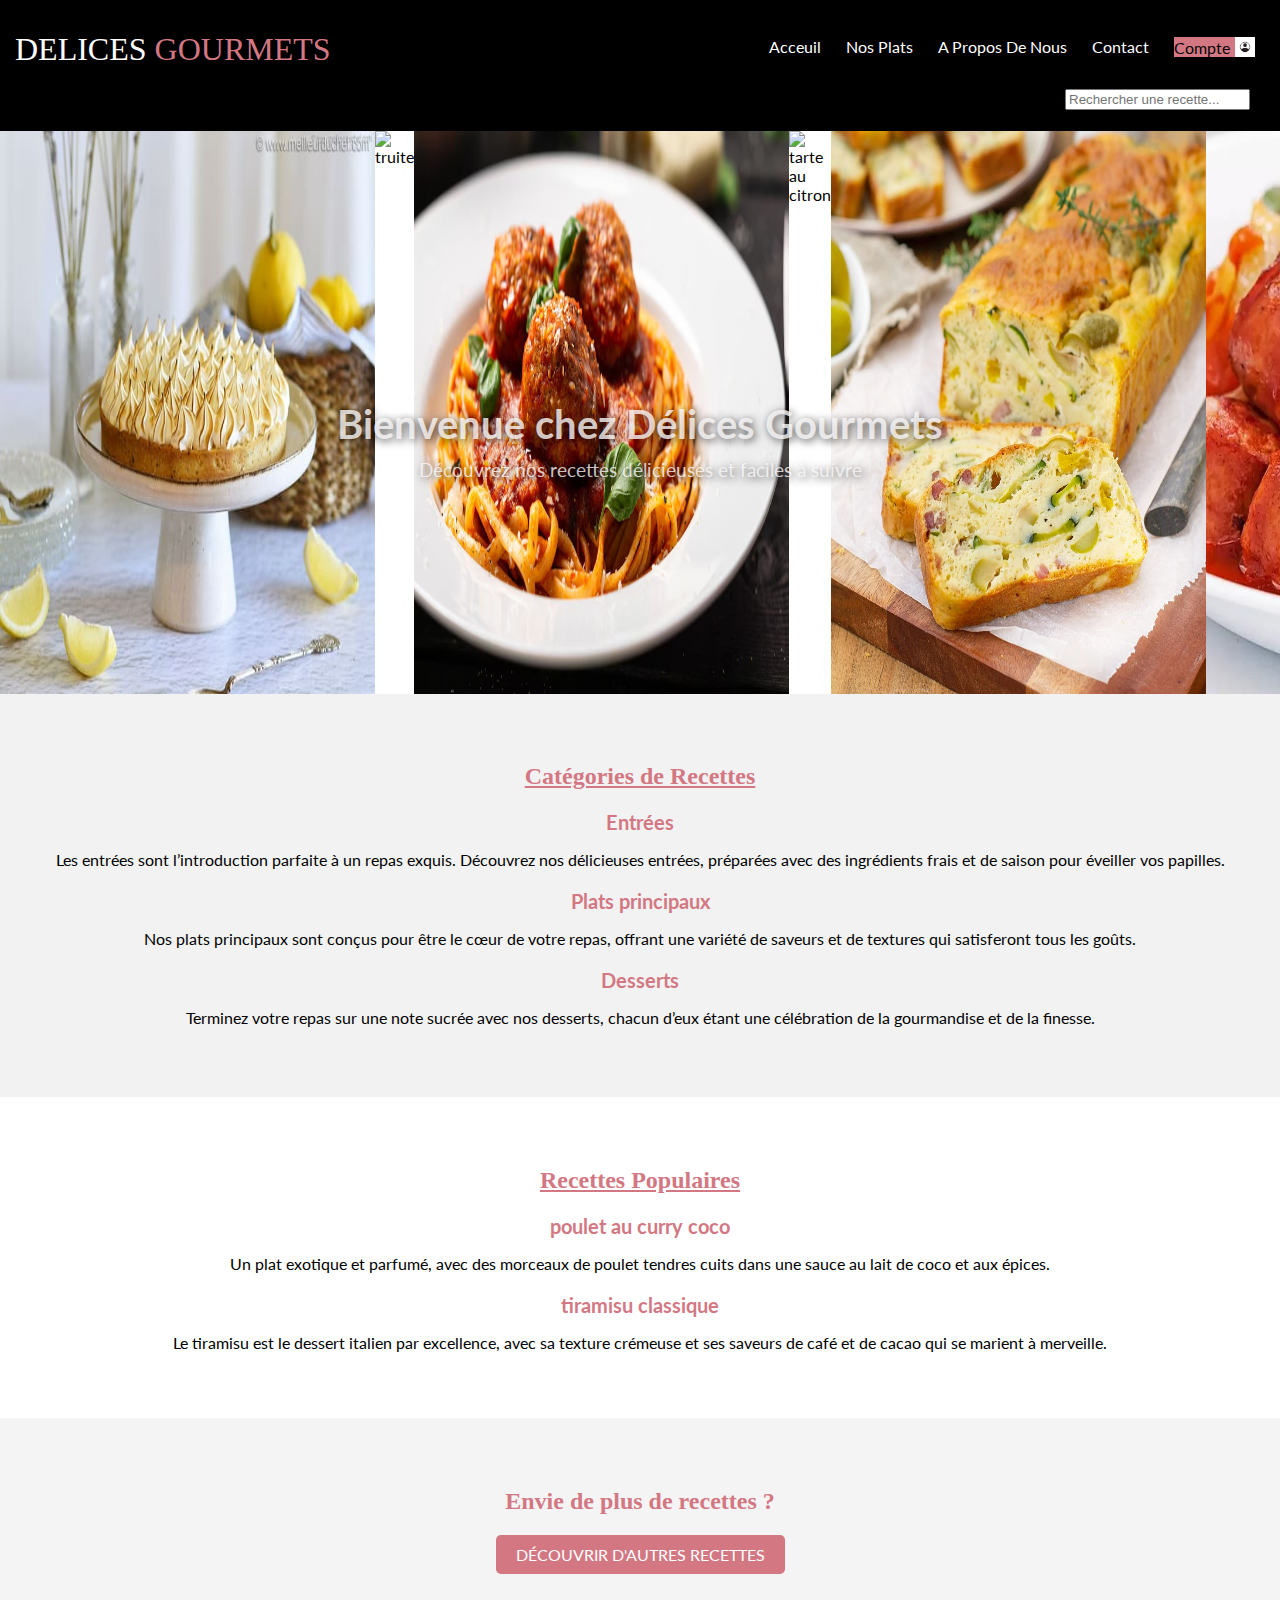
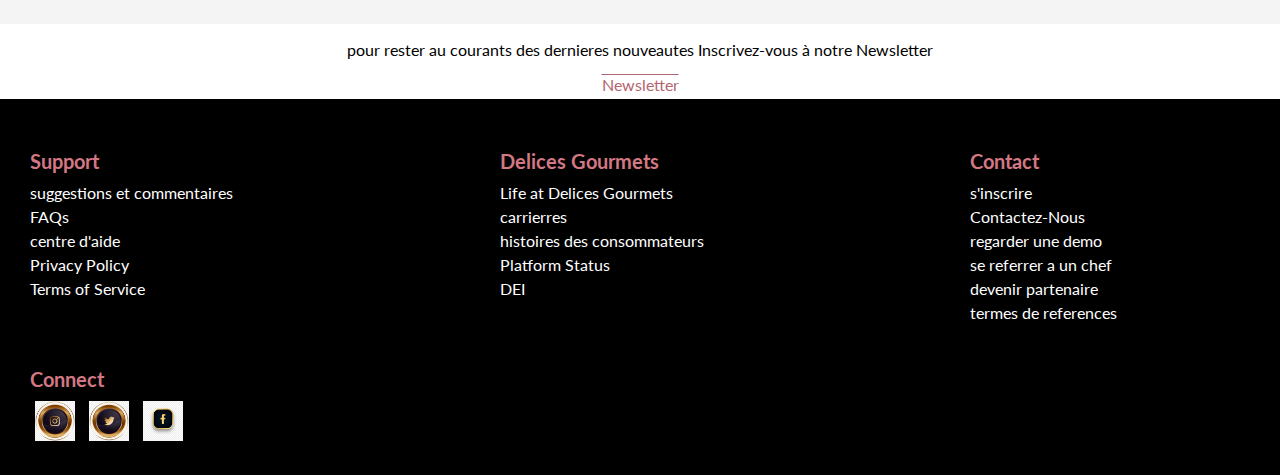
==== index.html @ 2658720e "Merge branch 'main' into bouba1" ====
<!DOCTYPE html>
<html lang="en">

<head>
    <meta charset="UTF-8">
    <meta name="viewport" content="width=device-width, initial-scale=1.0">
    <title>Recettes</title>
    <link rel="stylesheet" href="style/style.css">
</head>

<body>
    <header>
        <div class="wrapper">
            <div class="logo"><a href="#">Delices <span>Gourmets</span></a></div>
            <nav>
                <input type="checkbox" id="menu-toggle">
                <label for="menu-toggle" class="menu-icon">&#9776;</label>
                <ul class="menu"><!-- les onglets ou liens de navigation dans le header ici sont les memes que pour 
                    le fichier index pour maintenir la coherence dans le css-->
                    <li> <a href="index.html"> Acceuil</a></li>
                    <li><a href="html/plats.html">Nos plats</a></li>
                    <li> <a href="html/about.html"> A propos de nous</a></li>
                    <li><a href="html/contact.html">contact</a></li>
                    <li class="compte-button">
                        <a href="#">
                            <span>compte</span>
                            <img src="images/compte.png" alt="compte" class="icon">
                        </a>
                        <div class="dropdown-content">
                            <a href="html/connexion.html">Se connecter</a>
                            <a href="html/inscription.html">S'inscrire</a>
                        </div>
                    </li>
                </ul>
            </nav>
        </div><!-- section recherche d'une recette-->
        <section class="search-section">
            <input type="text" id="searchBar" placeholder="Rechercher une recette...">
        </section>
    </header>
    <main>
        <div>
            <!-- <section class="text">
        <p> Bienvenue chez Délices Gourmets
        Découvrez nos recettes délicieuses et faciles à suivre.</p> </section></div>-->
            <section class="carousel">
                <div class="carousel-container">
                            <img src="./images/tarte.png" alt="tarte">
                                <img src="./images/truite.png" alt="truite">
                                <img src="./images/spaghetti.png" alt="spaghetti">
                                <img src="./images/tarte au citron.png" alt="tarte au citron">
                                <img src="./images/saucisson gateau.png" alt="gateau saucisson">
                                <img src="./images/saucisse.png" alt="saucisse">
                                <img src="./images/poulet mediterane.png" alt="poulet">
                                <img src="./images/pommes espagnoles.png" alt="pommes espagnoles">
                            <img src="./images/paella.png" alt="paella">
                            <img src="./images/nouille.png" alt="nouille">
                            <img src="./images/gateau.png" alt="gateau">
                            <img src="./images/cookies.png" alt="cookies">
                            <img src="./images/coeur coulant.png" alt="coeur coulant">
                            <img src="./images/boulette pane.png" alt="boulette">
                            <img src="./images/thiep.png" alt="thiep">
                            <img src="./images/brochette.png" alt="brochette">
                            <img src="./images/gateau eclair.png" alt="gateau eclair">
                            <img src="./images/sandwich club.png" alt="sandwich club">
                            <img src="./images/steak.png" alt="steak">
                            <img src="./images/poulet roti.png" alt="poulet roti">
                            <img src="./images/pizza.png" alt="pizza">
                            <img src="./images/donuts.png" alt="donuts">
                            <img src="./images/gauffres.png" alt="gauffres">
                            <img src="./images/poisson.png" alt="poisson">
                        </div>
            </section>
            <div class="welcome-overlay">
                <h1 class="welcome-text">Bienvenue chez Délices Gourmets</h1>
                <p class="welcome-description">Découvrez nos recettes délicieuses et faciles à suivre
                </p>
            </div>
            <!-- Catégories de recettes -->
            <section class="categories">
                <h2>Catégories de Recettes</h2>
                <div class="category">
                    <h3>Entrées</h3>
                    <p>Les entrées sont l’introduction parfaite à un repas exquis.
                        Découvrez nos délicieuses entrées, préparées avec des ingrédients frais et de saison pour
                        éveiller vos papilles.</p>
                </div>
                <div class="category">
                    <h3>Plats principaux</h3>
                    <p>Nos plats principaux sont conçus pour être le cœur de votre repas,
                        offrant une variété de saveurs et de textures qui satisferont tous les goûts.</p>
                </div>
                <div class="category">
                    <h3>Desserts</h3>
                    <p>Terminez votre repas sur une note sucrée avec nos desserts,
                        chacun d’eux étant une célébration de la gourmandise et de la finesse.</p>
                </div>
            </section>

            <!-- Recettes populaires -->
            <section class="popular-recipes">
                <h2>Recettes Populaires</h2>
                <div class="recipe">
                    <h3>poulet au curry coco</h3>
                    <p>Un plat exotique et parfumé,
                        avec des morceaux de poulet tendres cuits dans une sauce au lait de coco et aux épices.</p>
                </div>
                <div class="recipe">
                    <h3>tiramisu classique</h3>
                    <p>Le tiramisu est le dessert italien par excellence,
                        avec sa texture crémeuse et ses saveurs de café et de cacao qui se marient à merveille.</p>
                </div>
            </section>
            <section class="discover-recipes">
                <h2>Envie de plus de recettes ?</h2>
                <a href="html/plats.html" class="discover-button">Découvrir d'autres recettes</a>
            </section>
            <!-- Newsletter -->
            <section class="newsletter">
                <p>pour rester au courants des dernieres nouveautes Inscrivez-vous à notre Newsletter </p>
                <ul>
                    <li> <a href="html/inscription.html"> Newsletter</a></li>
                </ul>
            </section>
</div>
    </main>
    <footer>
        <div class="container">

            <div class="row">
                <div class="col-md-3">
                    <h3>Support</h3>
                    <ul>
                        <li><a href="html/commentaires.html">suggestions et commentaires</a></li>
                        <li><a href="#">FAQs</a></li>
                        <li><a href="#">centre d'aide</a></li>
                        <li><a href="#">Privacy Policy</a></li>
                        <li><a href="#">Terms of Service</a></li>
                    </ul>
                </div>
                <div class="col-md-3">

                    <h3>Delices Gourmets</h3>
                    <ul>
                        <li><a href="#">Life at Delices Gourmets</a></li>
                        <li><a href="#">carrierres</a></li>
                        <li><a href="#">histoires des consommateurs</a></li>
                        <li><a href="#">Platform Status</a></li>
                        <li><a href="#">DEI</a></li>
                    </ul>
                </div>
                <div class="col-md-3">
                    <h3>Contact</h3>
                    <ul>
                        <li><a href="html/connexion.html">s'inscrire</a></li>
                        <li><a href="#">Contactez-Nous</a></li>
                        <li><a href="#">regarder une demo</a></li>
                        <li><a href="#">se referrer a un chef</a></li>
                        <li><a href="#">devenir partenaire</a></li>
                        <li><a href="#">termes de references</a></li>
                    </ul>
                </div>
                <div class="col-md-3">
                    <h3>Connect</h3>
                    <ul class="social-icons">
                        <li><a href="#"><img src="images/insta.png" alt="Instagram"></a></li>
                        <li><a href="#"><img src="images/twitter.png" alt="Twitter"></a></li>
                        <li><a href="#"><img src="images/facebook.png" alt="Facebook"></a></li>
                    </ul>
                </div>

                <div class="row">
                    <div class="col-md-12">
                        <p class="copyright">&copy; 2024 BentoBox</p>
                    </div>
                </div>
            </div>
        </div>
    </footer>
</body>

</html>
---- style/style.css ----
/* Utilisation de fonts personnalises*/
@import url('https://fonts.googleapis.com/css2?family=Lato:ital,wght@0,100;0,300;0,400;0,700;0,900;1,100;1,300;1,400;1,700;1,900&family=Open+Sans:ital,wght@0,300..800;1,300..800&display=swap');
body{
    margin: 0;
    font-family: "Lato", "Open Sans", sans-serif;
}
header {
    background: black;
    color: #fff;
    padding: 1rem 0;
}

header .container {
    display: flex;
    justify-content: space-between;
    align-items: center;
    max-width: 1200px;
    margin: 0 auto;
    padding: 0 1rem;
}
header h1 {
    font-family: 'Roboto', sans-serif;
    font-weight: 700;
}

 .wrapper,nav ul {
    display: flex; /*Utiliser en flexbox*/
    justify-content: space-between; /*Allignement horizontal du contenu*/
}

ul{
    padding: 0;
}

 .wrapper {
    align-items: center; /*Alignement veritical du contenu*/
}

.wrapper a {   /* Tous les liens qui se trouvent dans le header*/
    text-decoration:dashed;  /* soulignage des liens*/
    color: #fff;
    text-transform: capitalize;  /*Premiere lettre en majuscule*/
    text-align: right;
}

.wrapper li {              /*Tous les elements de liste dans le header*/
    list-style: none;    /*Enlever les points devant les elements de liste*/
    margin-right: 25px;  /* Espace entre les elements de liste*/
   padding: auto;
    text-align:right;
}

.logo a {    /* Tous les liens dans le div du logo*/
    font-size: 2rem;
    text-transform: uppercase;
    font-family: Georgia, 'Times New Roman', Times, serif;
}
.logo{
    color: #fff;
    padding: 15px;
   
}
.logo span {
    color: rgb(211, 120, 131);
}

/*.search-section .wrapper{ /*la zone de recherche de recettes*/
    .search-section{ /*la zone de reserche de recettes*/
        text-align: right;
        padding: 5px;
        margin-right: 25px;
}
    
    .icon{
        width: 15px; /* Ajustez la taille de l'icône selon les besoins */
        height: 15px; /* Ajustez la taille de l'icône selon les besoins */
        margin-right: 0rem; /* Espace entre l'icône et le texte */
        vertical-align: middle; /* Centre verticalement l'icône avec le texte */
        
    }
    .compte-button {
        position: relative;
        display: inline-block;
        cursor: pointer;
        background-color: rgb(211, 120, 131);
      }
      
      .compte-button a {
        text-decoration: none;
        color: rgb(5, 5, 5); /* Couleur du texte Contact */
        display: flex;
        align-items: center; /* Aligner le texte et l'icône verticalement */
      }
      
      .compte-button .icon {
        width: 20px;
        height: 20px;
        margin-left: 5px; /* Espacement entre le texte et l'icône */
        background-color: rgb(211, 120, 131);
      }
      
      .dropdown-content {
        display: none;
        position: absolute;
        background-color: rgb(5, 4, 4);
        min-width: 100px;
        box-shadow: 0 2px 5px rgb(7, 7, 7);
        z-index: 1;
      }
      
      .compte-button:hover .dropdown-content {
        display: block;
      }
      
      .dropdown-content a {
        display: block;
        padding: 10px;
        text-decoration: none;
        background-color: rgb(211, 120, 131);
        color: #0d0d0d;
      }
      
      .dropdown-content a:hover {
        background-color: #f1f1f1;
      }
    
    h2{
        font-family: Georgia, 'Times New Roman', Times, serif;
        text-align: center;
        color: rgb(211, 120, 131);
    }
    .text{
        text-align: center;
    }
    
    .carousel {
         width: 100%;
         overflow: hidden;
         }

.carousel-container {
     display: flex;
      width: 180%;
     /* Multipliez le nombre d'images par 100% pour permettre le défilement */ 
     animation: slide 25s infinite; 
    }

.carousel-container img {
     width: 20%; /*Répartit les images sur toute la largeur du conteneur */ 
     width: 375px;
     height: auto;
     }

@keyframes slide {
     0% { transform: translateX(0); }
      25% { transform: translateX(-100%); } 
      50% { transform: translateX(-200%); }
       75% { transform: translateX(-300%); } 
       100% { transform: translateX(0); } 
    }
    .welcome-overlay {
        position: absolute;
        top: 50%;
        left: 50%;
        transform: translate(-50%, -50%);
        text-align: center;
        color: rgba(251, 249, 249, 0.8);
        text-shadow: 2px 2px 8px rgba(0, 0, 0, 0.7);
        animation: fadeInOut 4s ease-in-out infinite;
    }
    
    .welcome-text {
        font-size: 2.5em;
        margin: 0;
    }
    
    .welcome-description {
        font-size: 1.2em;
        margin-top: 10px;
    }
    
    
    @keyframes fadeInOut {
        0%, 10%, 90%, 100% { opacity: 0; }
        25%, 75% { opacity: 1; }
    }
      
    
     
    
.categories {
    padding: 50px 20px;
    background: #f2f2f2;
    text-align: center;
}

.category {
    margin: 20px 0;
}
.categories h2{
    text-decoration: underline;
}

/* Recettes populaires */
.popular-recipes {
    padding: 50px 20px;
    background: #fff;
    text-align: center;
}
.popular-recipes h2{
    text-decoration: underline;
}
/* Section Découvrir d'autres recettes */
.discover-recipes {
    text-align: center;
    padding: 50px 20px;
    background: #f4f4f4;
}

/* General Styles */
.discover-recipes h2 { /* Styles for the "Discover Recipes" heading */
    margin-bottom: 20px; /* Add bottom margin */
    font-family: Georgia, 'Times New Roman', Times, serif; /* Set font family for heading */
    color: rgb(211, 120, 131); /* Set heading color */
}

.discover-button { /* Styles for the "Discover" button */
    display: inline-block; /* Make the button an inline block element */
    padding: 10px 20px; /* Add padding to the button */
    background: rgb(211, 120, 131); /* Set background color */
    color: white; /* Set text color */
    text-decoration: none; /* Remove text decoration (underline) */
    text-transform: uppercase; /* Convert text to uppercase */
    font-family: "Lato", "Open Sans", sans-serif; /* Set font family */
    border-radius: 5px; /* Round the button corners */
    transition: background 0.3s ease; /* Add transition for background color change */
}

.discover-button:hover { /* Styles for the button when hovered */
    background: rgb(180, 100, 110); /* Change background color on hover */
}

/* Newsletter */
.newsletter { /* Styles for the newsletter section */
    position: relative; /* Allow positioning of child elements */
    text-align: center; /* Center the text */
}

.newsletter a { /* Styles for links within the newsletter section */
    color: rgb(180, 100, 110); /* Set link color */
    padding: 50px 20px; /* Add padding around links */
    text-align: center; /* Center link text */
    position: relative; /* Allow positioning of child elements */
    text-decoration-line: overline;
}

.container {
    width: 100%;
    max-width: 2000px;
    margin: 0 auto;
    padding: 20px;
    background-color: black;
}

.row {
    display: flex;
    flex-wrap: wrap;
    justify-content: space-between;
}

.col-md-3 {
    width: 25%;
    padding: 10px;
}

h3 {
    font-size: 20px;
    margin-bottom: 10px;
    color: rgb(211, 120, 131);
}

ul {
    list-style: none;
    padding: 0;
    margin: 0;
}

li {
    margin-bottom: 5px;
}

a {
    color: white;
    text-decoration: none;
}

.social-icons li {
    display: inline-block;
    margin: 0 5px;
    
}

.social-icons li a {
    font-size: 20px;
    color: #333; 
}
.social-icons li a img {
    width: 40px; /* Définir la largeur souhaitée */
    height: 40px; /* Définir la hauteur souhaitée */
}

.copyright {
    text-align: center;
    font-size: 14px;
    margin-top: 20px;
}
/* Responsive Menu */
.menu-icon {
    display: none;
    font-size: 1.5rem;
    cursor: pointer;
    color: #fff;
}

#menu-toggle {
    display: none;
}

@media (max-width: 768px) {
    nav ul.menu {
        display: none;
        flex-direction: column;
        width: 100%;
        background: black;
    }

    nav ul.menu li {
        text-align: center;
        margin: 10px 0;
    }

    .menu-icon {
        display: block;
    }

    #menu-toggle:checked + .menu-icon + nav ul.menu {
        display: flex;
    }
}
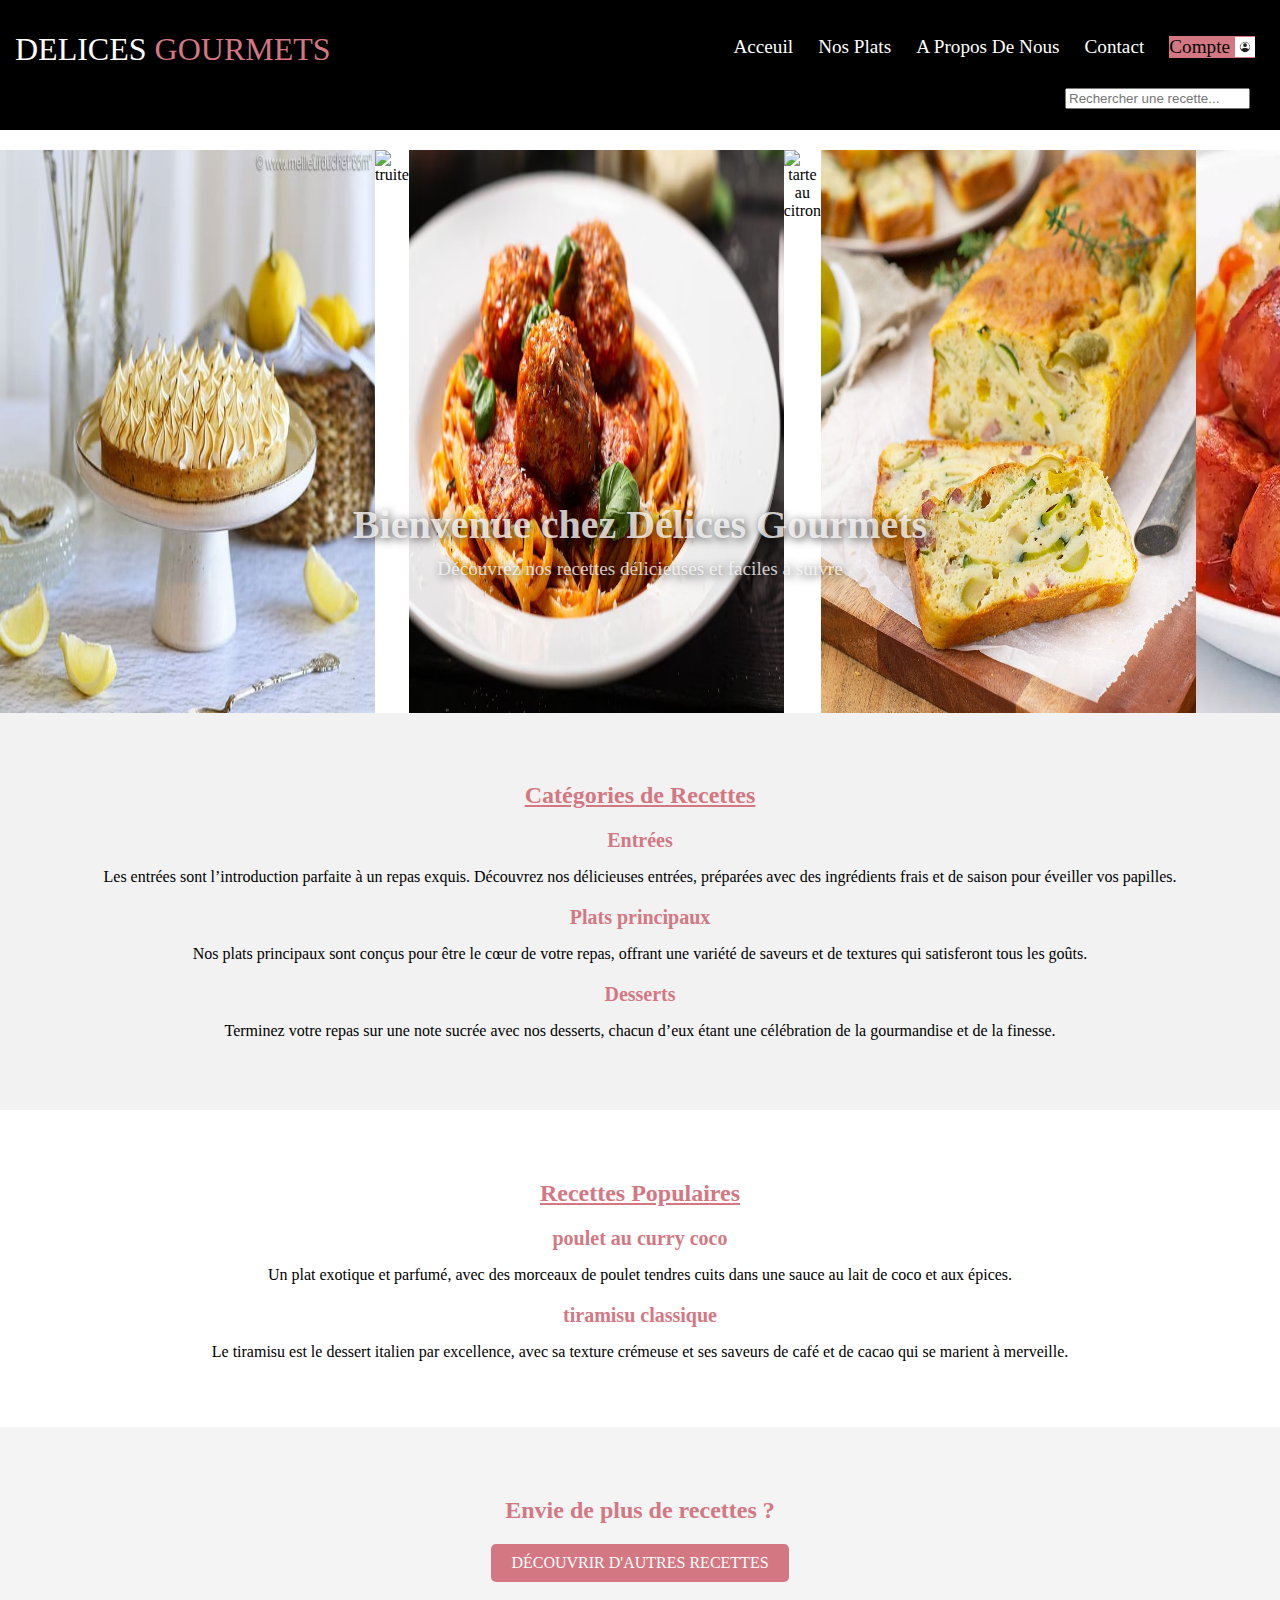
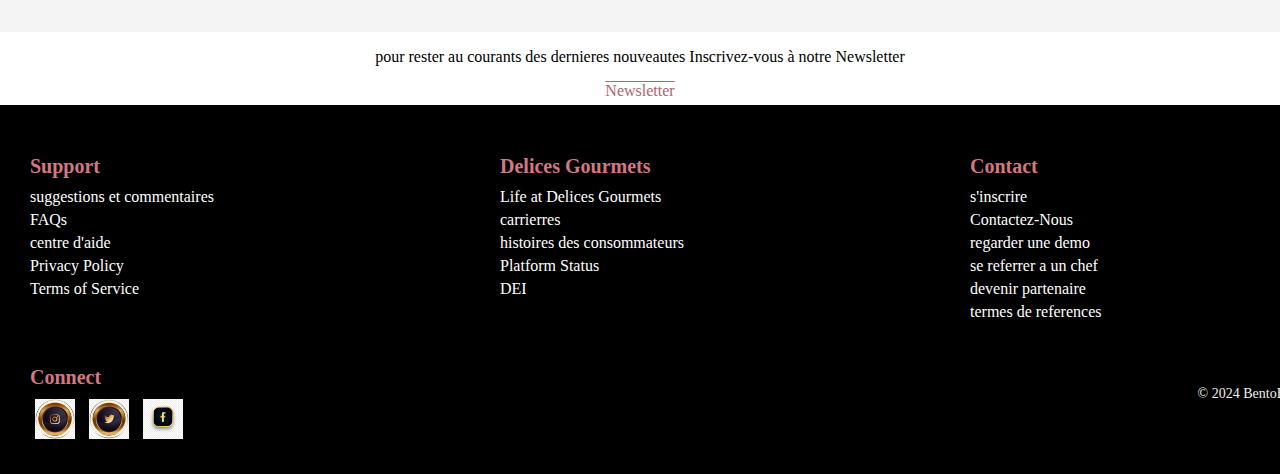
==== commit bad970ae: "nouveau" ====
--- a/index.html
+++ b/index.html
@@ -80,7 +80,7 @@
             <section class="categories">
                 <h2>Catégories de Recettes</h2>
                 <div class="category">
-                    <h3>Entrées</h3>
+                   <h3>Entrées</h3>
                     <p>Les entrées sont l’introduction parfaite à un repas exquis.
                         Découvrez nos délicieuses entrées, préparées avec des ingrédients frais et de saison pour
                         éveiller vos papilles.</p>
--- a/style/style.css
+++ b/style/style.css
@@ -2,12 +2,15 @@
 @import url('https://fonts.googleapis.com/css2?family=Lato:ital,wght@0,100;0,300;0,400;0,700;0,900;1,100;1,300;1,400;1,700;1,900&family=Open+Sans:ital,wght@0,300..800;1,300..800&display=swap');
 body{
     margin: 0;
-    font-family: "Lato", "Open Sans", sans-serif;
+    font-family: 'Times New Roman', Times, serif;
 }
 header {
     background: black;
     color: #fff;
     padding: 1rem 0;
+    position: relative;
+    z-index: 1000;
+    margin-bottom: 20px; /* Ajustez cette valeur selon vos besoins */
 }
 
 header .container {
@@ -41,6 +44,7 @@
     color: #fff;
     text-transform: capitalize;  /*Premiere lettre en majuscule*/
     text-align: right;
+    font-size: larger;
 }
 
 .wrapper li {              /*Tous les elements de liste dans le header*/
@@ -136,11 +140,13 @@
     .carousel {
          width: 100%;
          overflow: hidden;
+         margin: 20px auto 0 auto; /* Ajustez cette valeur selon vos besoins */
+    text-align: center;
          }
 
 .carousel-container {
      display: flex;
-      width: 180%;
+      width: 185%;
      /* Multipliez le nombre d'images par 100% pour permettre le défilement */ 
      animation: slide 25s infinite; 
     }
@@ -167,6 +173,7 @@
         color: rgba(251, 249, 249, 0.8);
         text-shadow: 2px 2px 8px rgba(0, 0, 0, 0.7);
         animation: fadeInOut 4s ease-in-out infinite;
+        margin-top: 100px;
     }
     
     .welcome-text {
@@ -192,13 +199,16 @@
     padding: 50px 20px;
     background: #f2f2f2;
     text-align: center;
+    font-family: 'Times New Roman', Times, serif;
 }
 
 .category {
     margin: 20px 0;
+    font-family: 'Times New Roman', Times, serif;
 }
 .categories h2{
     text-decoration: underline;
+    font-family: 'Times New Roman', Times, serif;
 }
 
 /* Recettes populaires */
@@ -206,9 +216,11 @@
     padding: 50px 20px;
     background: #fff;
     text-align: center;
+    font-family: 'Times New Roman', Times, serif;
 }
 .popular-recipes h2{
     text-decoration: underline;
+    font-family: 'Times New Roman', Times, serif;
 }
 /* Section Découvrir d'autres recettes */
 .discover-recipes {
@@ -220,7 +232,7 @@
 /* General Styles */
 .discover-recipes h2 { /* Styles for the "Discover Recipes" heading */
     margin-bottom: 20px; /* Add bottom margin */
-    font-family: Georgia, 'Times New Roman', Times, serif; /* Set font family for heading */
+    font-family:  'Times New Roman', Times, serif; /* Set font family for heading */
     color: rgb(211, 120, 131); /* Set heading color */
 }
 
@@ -231,7 +243,7 @@
     color: white; /* Set text color */
     text-decoration: none; /* Remove text decoration (underline) */
     text-transform: uppercase; /* Convert text to uppercase */
-    font-family: "Lato", "Open Sans", sans-serif; /* Set font family */
+    font-family: 'Times New Roman', Times, serif; /* Set font family */
     border-radius: 5px; /* Round the button corners */
     transition: background 0.3s ease; /* Add transition for background color change */
 }
@@ -252,6 +264,7 @@
     text-align: center; /* Center link text */
     position: relative; /* Allow positioning of child elements */
     text-decoration-line: overline;
+    font-family: 'Times New Roman', Times, serif;
 }
 
 .container {
@@ -277,6 +290,7 @@
     font-size: 20px;
     margin-bottom: 10px;
     color: rgb(211, 120, 131);
+    font-family: 'Times New Roman', Times, serif;
 }
 
 ul {
@@ -292,6 +306,7 @@
 a {
     color: white;
     text-decoration: none;
+    font-family: 'Times New Roman', Times, serif;
 }
 
 .social-icons li {
@@ -312,7 +327,17 @@
 .copyright {
     text-align: center;
     font-size: 14px;
-    margin-top: 20px;
+    margin-top: 50px;
+    color: #f1f1f1;
+    margin-left: auto;
+    margin-right: auto;
+}
+/* Responsive Footer Styles */
+@media (max-width: 768px) {
+    footer .col-md-3 {
+        width: 100%;
+        margin-bottom: 20px;
+    }
 }
 /* Responsive Menu */
 .menu-icon {
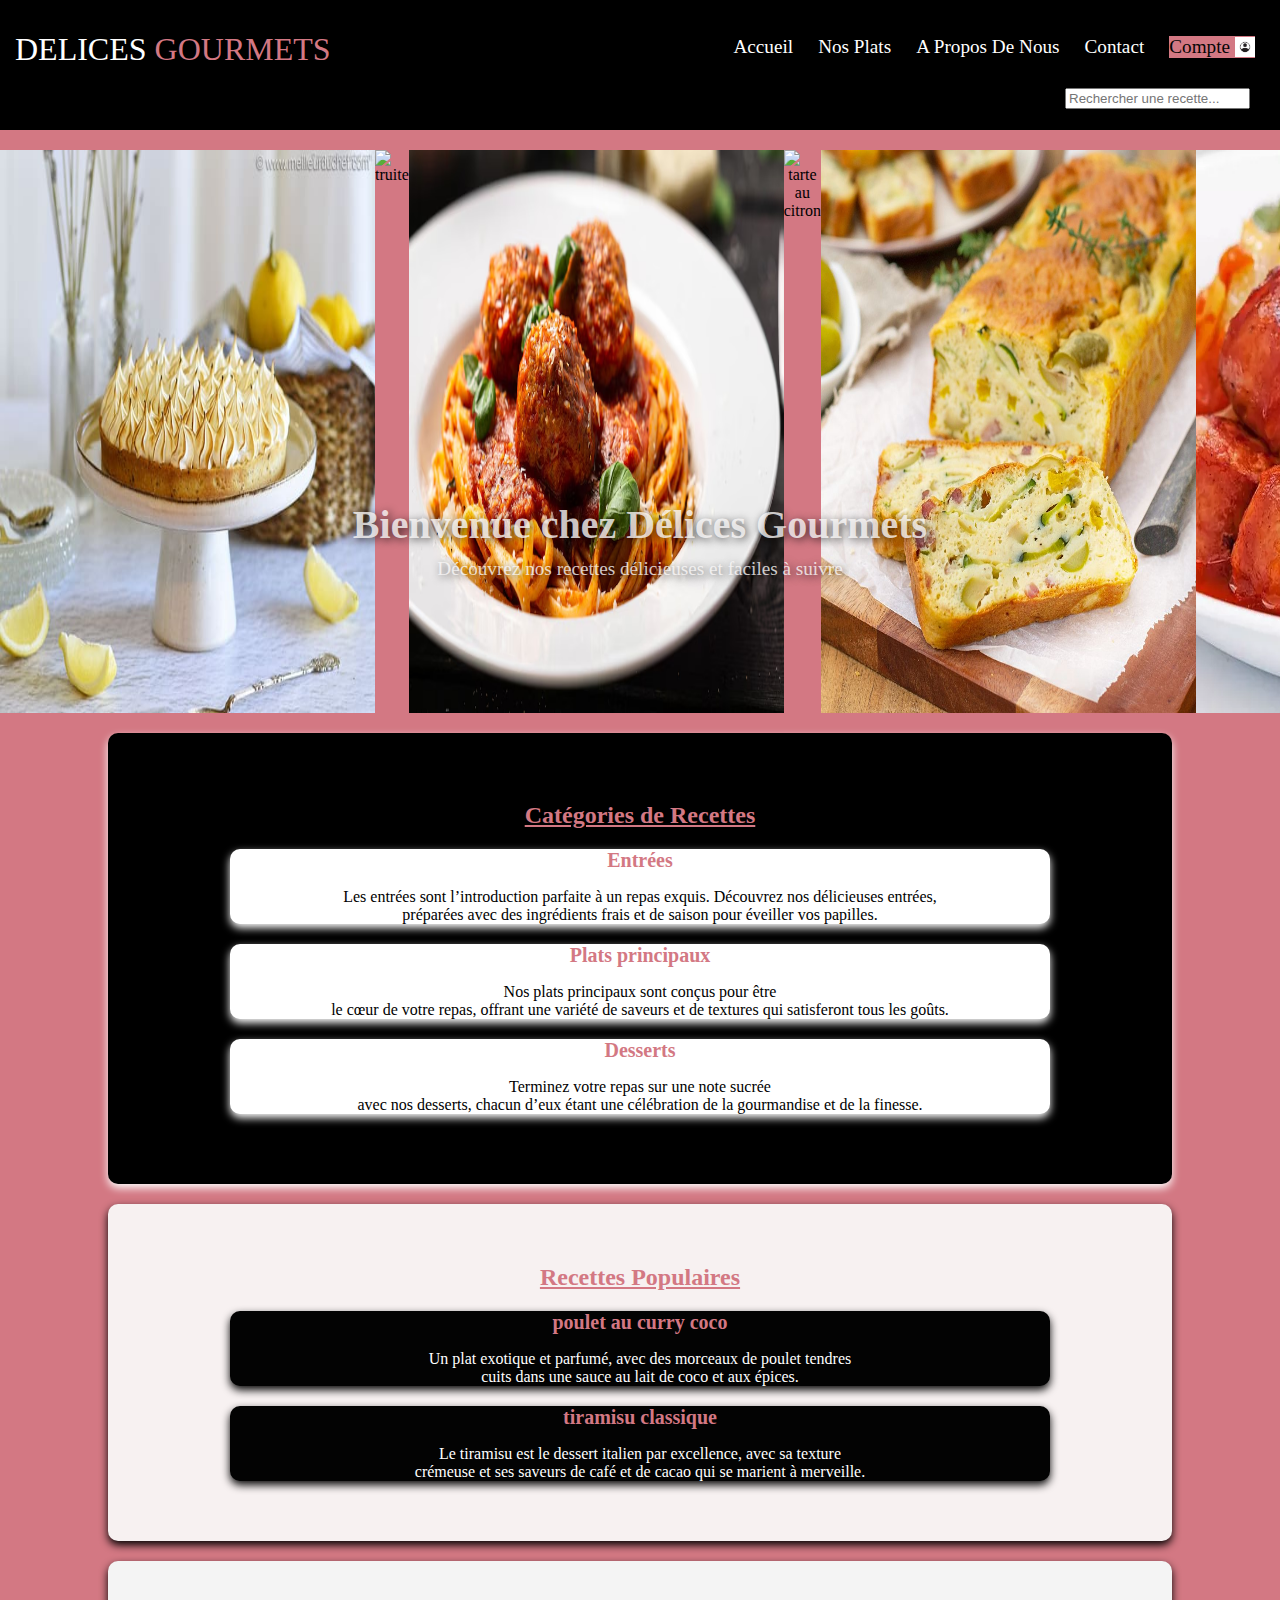
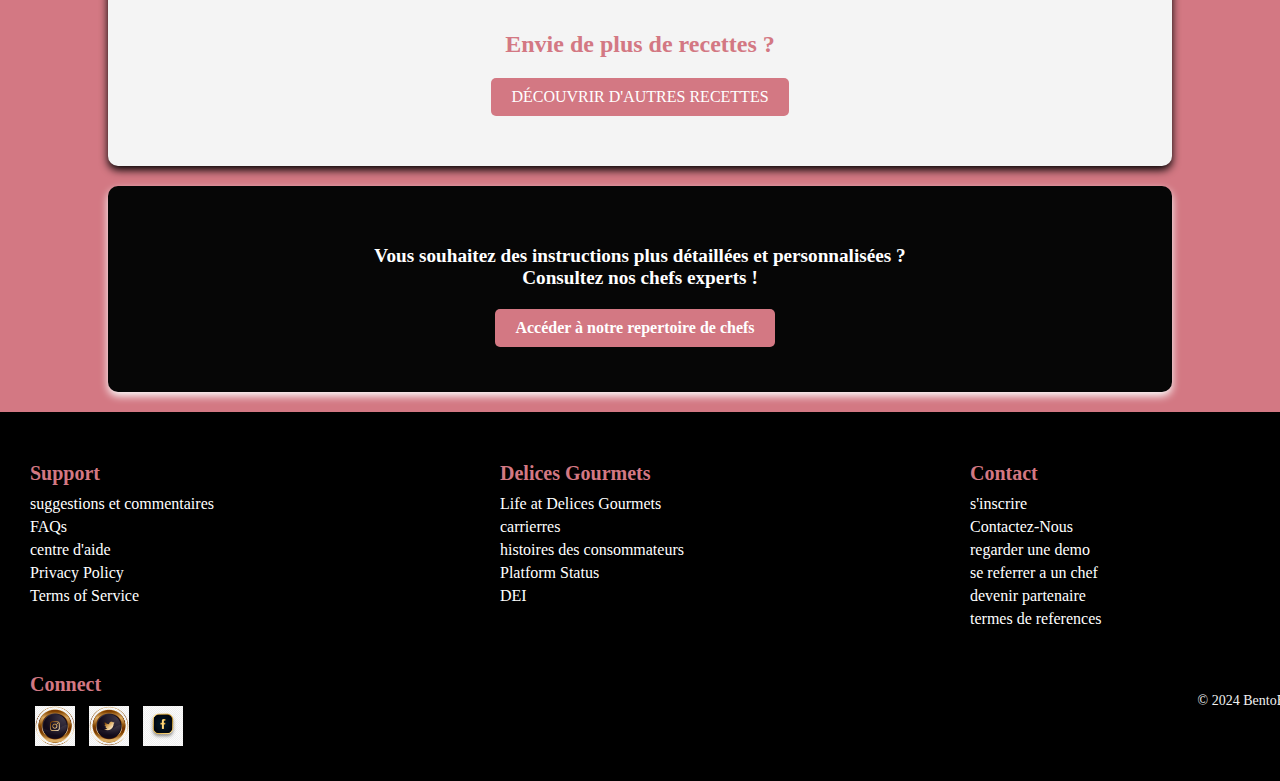
==== commit 5401acd3: "Merge pull request #7 from kevine09/fri" ====
--- a/index.html
+++ b/index.html
@@ -15,9 +15,8 @@
             <nav>
                 <input type="checkbox" id="menu-toggle">
                 <label for="menu-toggle" class="menu-icon">&#9776;</label>
-                <ul class="menu"><!-- les onglets ou liens de navigation dans le header ici sont les memes que pour 
-                    le fichier index pour maintenir la coherence dans le css-->
-                    <li> <a href="index.html"> Acceuil</a></li>
+                <ul class="menu">
+                    <li> <a href="index.html"> Accueil</a></li>
                     <li><a href="html/plats.html">Nos plats</a></li>
                     <li> <a href="html/about.html"> A propos de nous</a></li>
                     <li><a href="html/contact.html">contact</a></li>
@@ -40,9 +39,6 @@
     </header>
     <main>
         <div>
-            <!-- <section class="text">
-        <p> Bienvenue chez Délices Gourmets
-        Découvrez nos recettes délicieuses et faciles à suivre.</p> </section></div>-->
             <section class="carousel">
                 <div class="carousel-container">
                             <img src="./images/tarte.png" alt="tarte">
@@ -68,7 +64,7 @@
                             <img src="./images/pizza.png" alt="pizza">
                             <img src="./images/donuts.png" alt="donuts">
                             <img src="./images/gauffres.png" alt="gauffres">
-                            <img src="./images/poisson.png" alt="poisson">
+                            <img src="./images/poissonbraise.png" alt="poisson">
                         </div>
             </section>
             <div class="welcome-overlay">
@@ -82,17 +78,17 @@
                 <div class="category">
                    <h3>Entrées</h3>
                     <p>Les entrées sont l’introduction parfaite à un repas exquis.
-                        Découvrez nos délicieuses entrées, préparées avec des ingrédients frais et de saison pour
+                        Découvrez nos délicieuses entrées,<br> préparées avec des ingrédients frais et de saison pour
                         éveiller vos papilles.</p>
                 </div>
                 <div class="category">
                     <h3>Plats principaux</h3>
-                    <p>Nos plats principaux sont conçus pour être le cœur de votre repas,
+                    <p>Nos plats principaux sont conçus pour être <br> le cœur de votre repas,
                         offrant une variété de saveurs et de textures qui satisferont tous les goûts.</p>
                 </div>
                 <div class="category">
                     <h3>Desserts</h3>
-                    <p>Terminez votre repas sur une note sucrée avec nos desserts,
+                    <p>Terminez votre repas sur une note sucrée <br>avec nos desserts,
                         chacun d’eux étant une célébration de la gourmandise et de la finesse.</p>
                 </div>
             </section>
@@ -103,12 +99,12 @@
                 <div class="recipe">
                     <h3>poulet au curry coco</h3>
                     <p>Un plat exotique et parfumé,
-                        avec des morceaux de poulet tendres cuits dans une sauce au lait de coco et aux épices.</p>
+                        avec des morceaux de poulet tendres <br> cuits dans une sauce au lait de coco et aux épices.</p>
                 </div>
                 <div class="recipe">
                     <h3>tiramisu classique</h3>
                     <p>Le tiramisu est le dessert italien par excellence,
-                        avec sa texture crémeuse et ses saveurs de café et de cacao qui se marient à merveille.</p>
+                        avec sa texture <br>crémeuse et ses saveurs de café et de cacao qui se marient à merveille.</p>
                 </div>
             </section>
             <section class="discover-recipes">
@@ -116,10 +112,10 @@
                 <a href="html/plats.html" class="discover-button">Découvrir d'autres recettes</a>
             </section>
             <!-- Newsletter -->
-            <section class="newsletter">
-                <p>pour rester au courants des dernieres nouveautes Inscrivez-vous à notre Newsletter </p>
-                <ul>
-                    <li> <a href="html/inscription.html"> Newsletter</a></li>
+            <section class="chefs">
+                <p class="chefs-intro">Vous souhaitez des instructions plus détaillées et personnalisées ?<br> Consultez nos chefs experts !</p>
+                <ul class="chefs-links">
+                    <li><a href="html/chefs.html" class="chefs-button">Accéder à notre repertoire de chefs</a></li>
                 </ul>
             </section>
 </div>
--- a/style/style.css
+++ b/style/style.css
@@ -3,6 +3,7 @@
 body{
     margin: 0;
     font-family: 'Times New Roman', Times, serif;
+   background-color: rgb(211, 120, 131);
 }
 header {
     background: black;
@@ -195,17 +196,32 @@
     
      
     
-.categories {
-    padding: 50px 20px;
-    background: #f2f2f2;
-    text-align: center;
-    font-family: 'Times New Roman', Times, serif;
-}
-
-.category {
-    margin: 20px 0;
-    font-family: 'Times New Roman', Times, serif;
-}
+    .categories {
+        padding: 50px 20px;
+        background: #f2f2f2;
+        background-color: black;
+        text-align: center;
+        font-family: 'Times New Roman', Times, serif;
+        border-radius: 10px;
+    box-shadow: 0 4px 8px rgb(253, 252, 252);
+    text-align: center;
+    margin: 20px auto;
+    width: 80%;
+    }
+
+    .category {
+        margin: 20px 0;
+        font-family: 'Times New Roman', Times, serif;
+        border-radius: 10px;
+    box-shadow: 0 4px 8px white;
+    background-color: white;
+    text-align: center;
+    margin: 20px auto;
+    width: 80%;
+    }
+    .categories p{
+        color:black;
+    }
 .categories h2{
     text-decoration: underline;
     font-family: 'Times New Roman', Times, serif;
@@ -213,10 +229,31 @@
 
 /* Recettes populaires */
 .popular-recipes {
-    padding: 50px 20px;
+    padding: 40px 20px;
+    border-radius: 10px;
     background: #fff;
     text-align: center;
-    font-family: 'Times New Roman', Times, serif;
+    background-color: #f7f1f1;
+    padding: 40px 20px;
+    border-radius: 10px;
+    box-shadow: 0 4px 8px black;
+    text-align: center;
+    margin: 20px auto;
+    width: 80%;
+    font-family: 'Times New Roman', Times, serif;
+}
+.recipe{
+    margin: 20px 0;
+    font-family: 'Times New Roman', Times, serif;
+    border-radius: 10px;
+box-shadow: 0 4px 8px rgb(8, 8, 8);
+background-color: rgb(3, 3, 3);
+text-align: center;
+margin: 20px auto;
+width: 80%;
+}
+.recipe p{
+    color:white;
 }
 .popular-recipes h2{
     text-decoration: underline;
@@ -227,6 +264,11 @@
     text-align: center;
     padding: 50px 20px;
     background: #f4f4f4;
+    border-radius: 10px;
+    box-shadow: 0 4px 8px black;
+    text-align: center;
+    margin: 20px auto;
+    width: 80%;
 }
 
 /* General Styles */
@@ -252,20 +294,51 @@
     background: rgb(180, 100, 110); /* Change background color on hover */
 }
 
-/* Newsletter */
-.newsletter { /* Styles for the newsletter section */
-    position: relative; /* Allow positioning of child elements */
-    text-align: center; /* Center the text */
-}
-
-.newsletter a { /* Styles for links within the newsletter section */
-    color: rgb(180, 100, 110); /* Set link color */
-    padding: 50px 20px; /* Add padding around links */
-    text-align: center; /* Center link text */
-    position: relative; /* Allow positioning of child elements */
-    text-decoration-line: overline;
-    font-family: 'Times New Roman', Times, serif;
-}
+
+.chefs {
+    background-color: #060606;
+    padding: 40px 20px;
+    border-radius: 10px;
+    box-shadow: 0 4px 8px rgb(253, 252, 252);
+    text-align: center;
+    margin: 20px auto;
+    width: 80%;
+    font-family: 'Times New Roman', Times, serif;
+}
+
+.chefs-intro {
+    font-size: 18px;
+    color:white;
+    margin-bottom: 20px;
+    font-size: larger;
+    font-weight: bolder;
+}
+
+.chefs-links {
+    list-style: none;
+    padding: 0;
+}
+
+.chefs-links li {
+    display: inline-block;
+    margin-right: 10px;
+}
+
+.chefs-button {
+    display: inline-block;
+    background-color: rgb(211, 120, 131);
+    color: #fff;
+    padding: 10px 20px;
+    text-decoration: none;
+    font-weight: bold;
+    border-radius: 5px;
+    transition: background-color 0.3s ease;
+}
+
+.chefs-button:hover {
+    background-color: rgb(186, 101, 112);
+}
+
 
 .container {
     width: 100%;
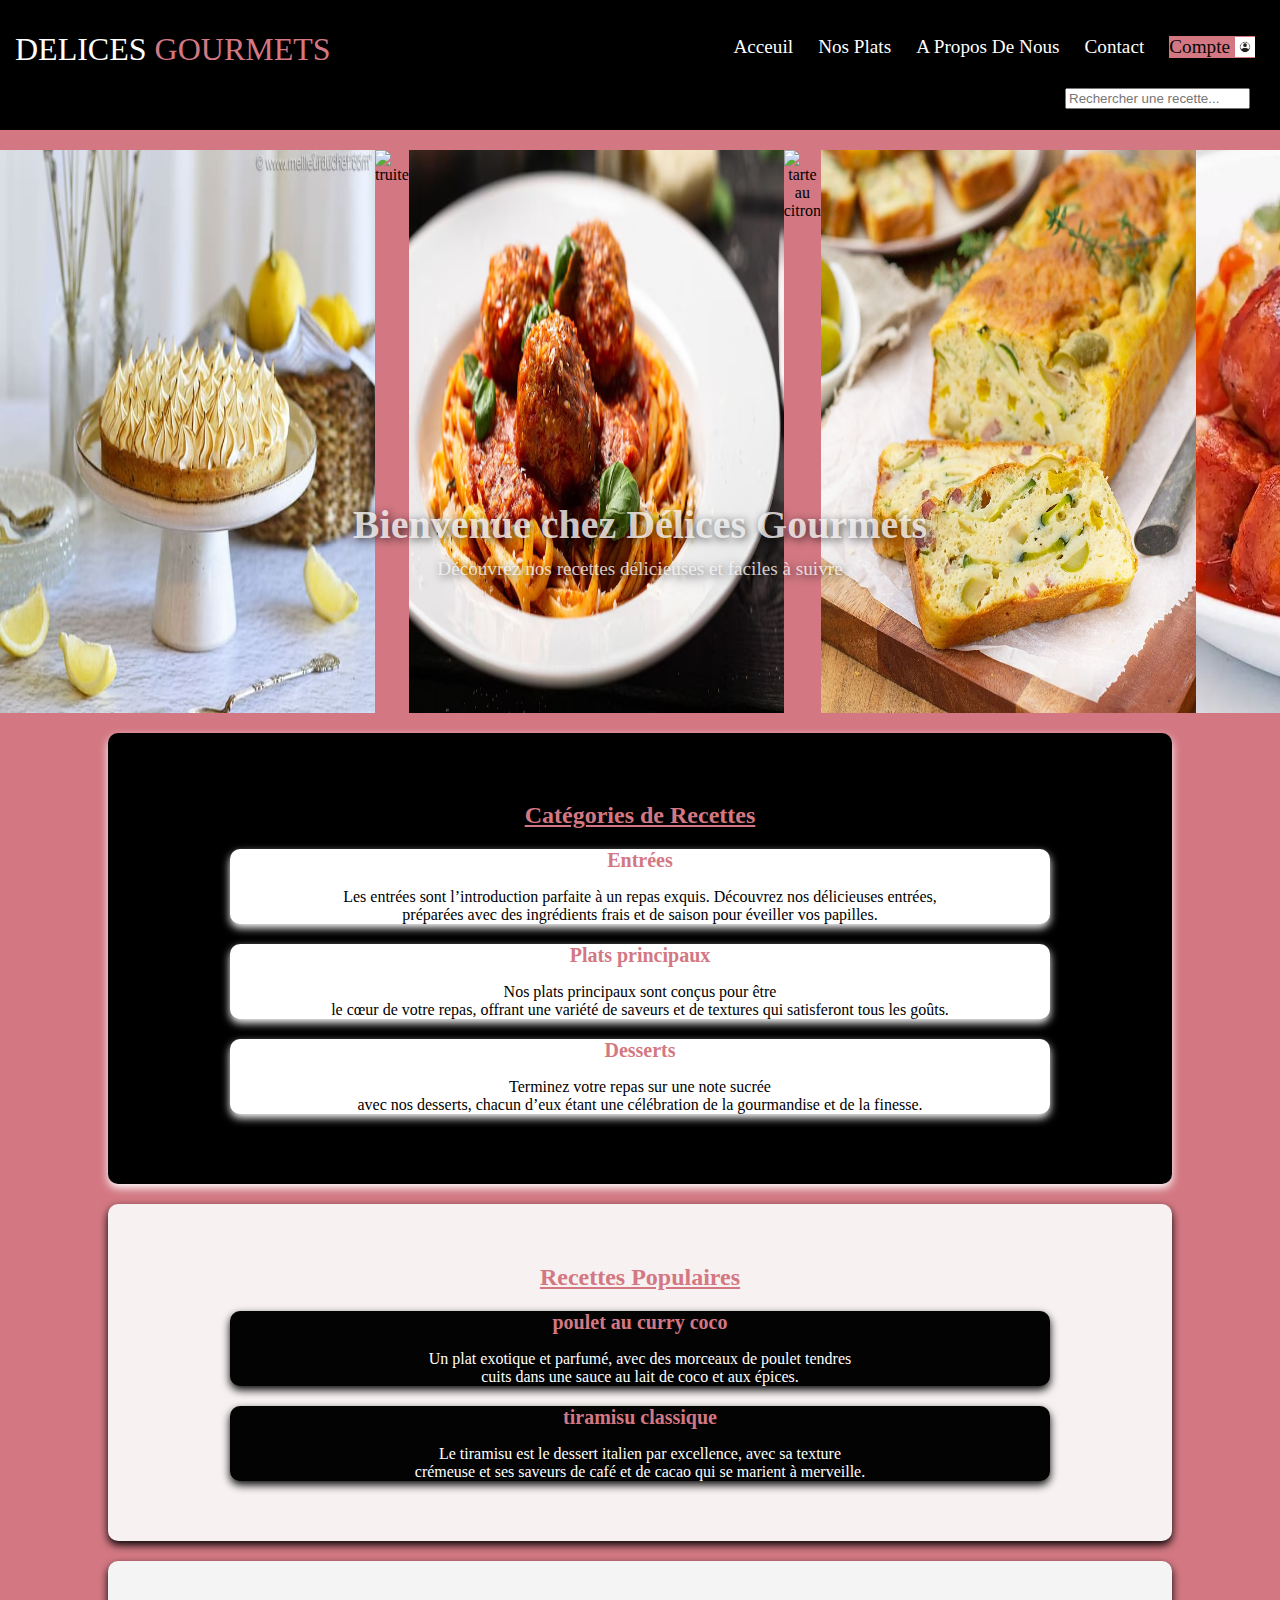
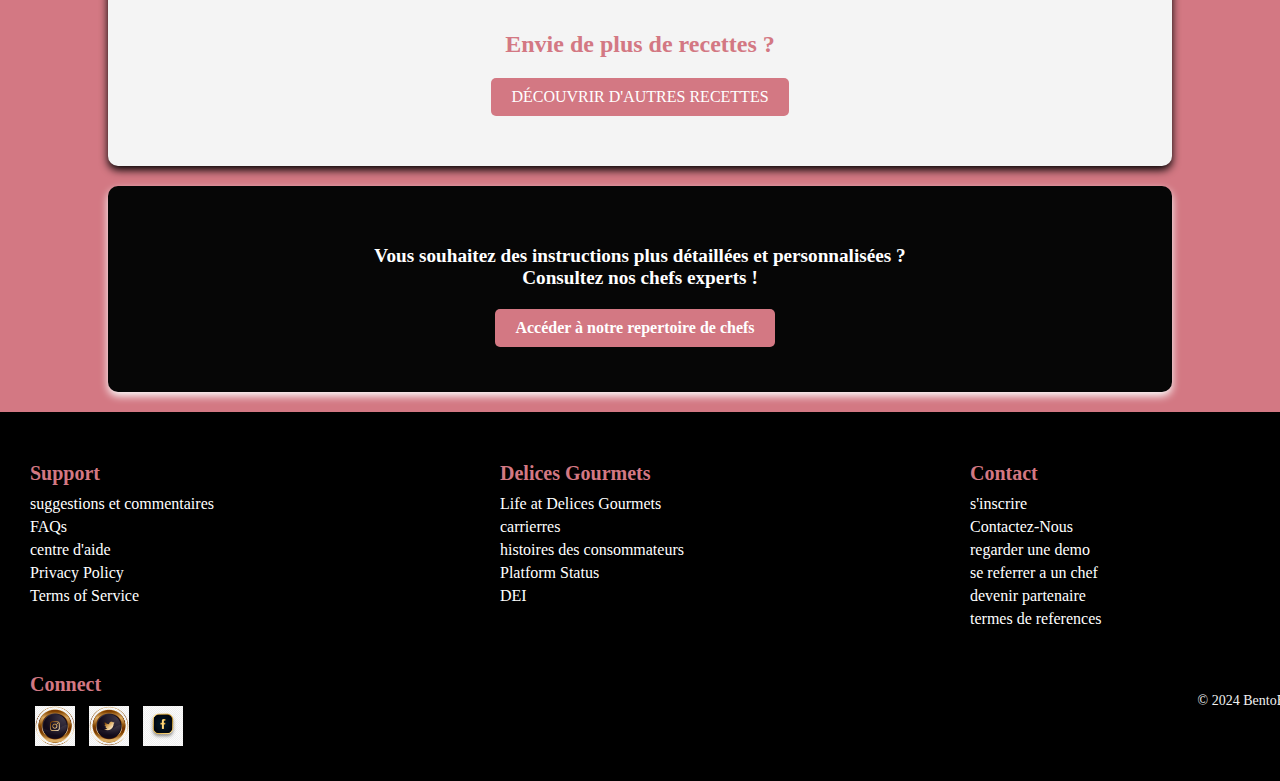
==== commit 47fbc321: "nouveau" ====
--- a/index.html
+++ b/index.html
@@ -15,8 +15,9 @@
             <nav>
                 <input type="checkbox" id="menu-toggle">
                 <label for="menu-toggle" class="menu-icon">&#9776;</label>
-                <ul class="menu">
-                    <li> <a href="index.html"> Accueil</a></li>
+                <ul class="menu"><!-- les onglets ou liens de navigation dans le header ici sont les memes que pour 
+                    le fichier index pour maintenir la coherence dans le css-->
+                    <li> <a href="index.html"> Acceuil</a></li>
                     <li><a href="html/plats.html">Nos plats</a></li>
                     <li> <a href="html/about.html"> A propos de nous</a></li>
                     <li><a href="html/contact.html">contact</a></li>
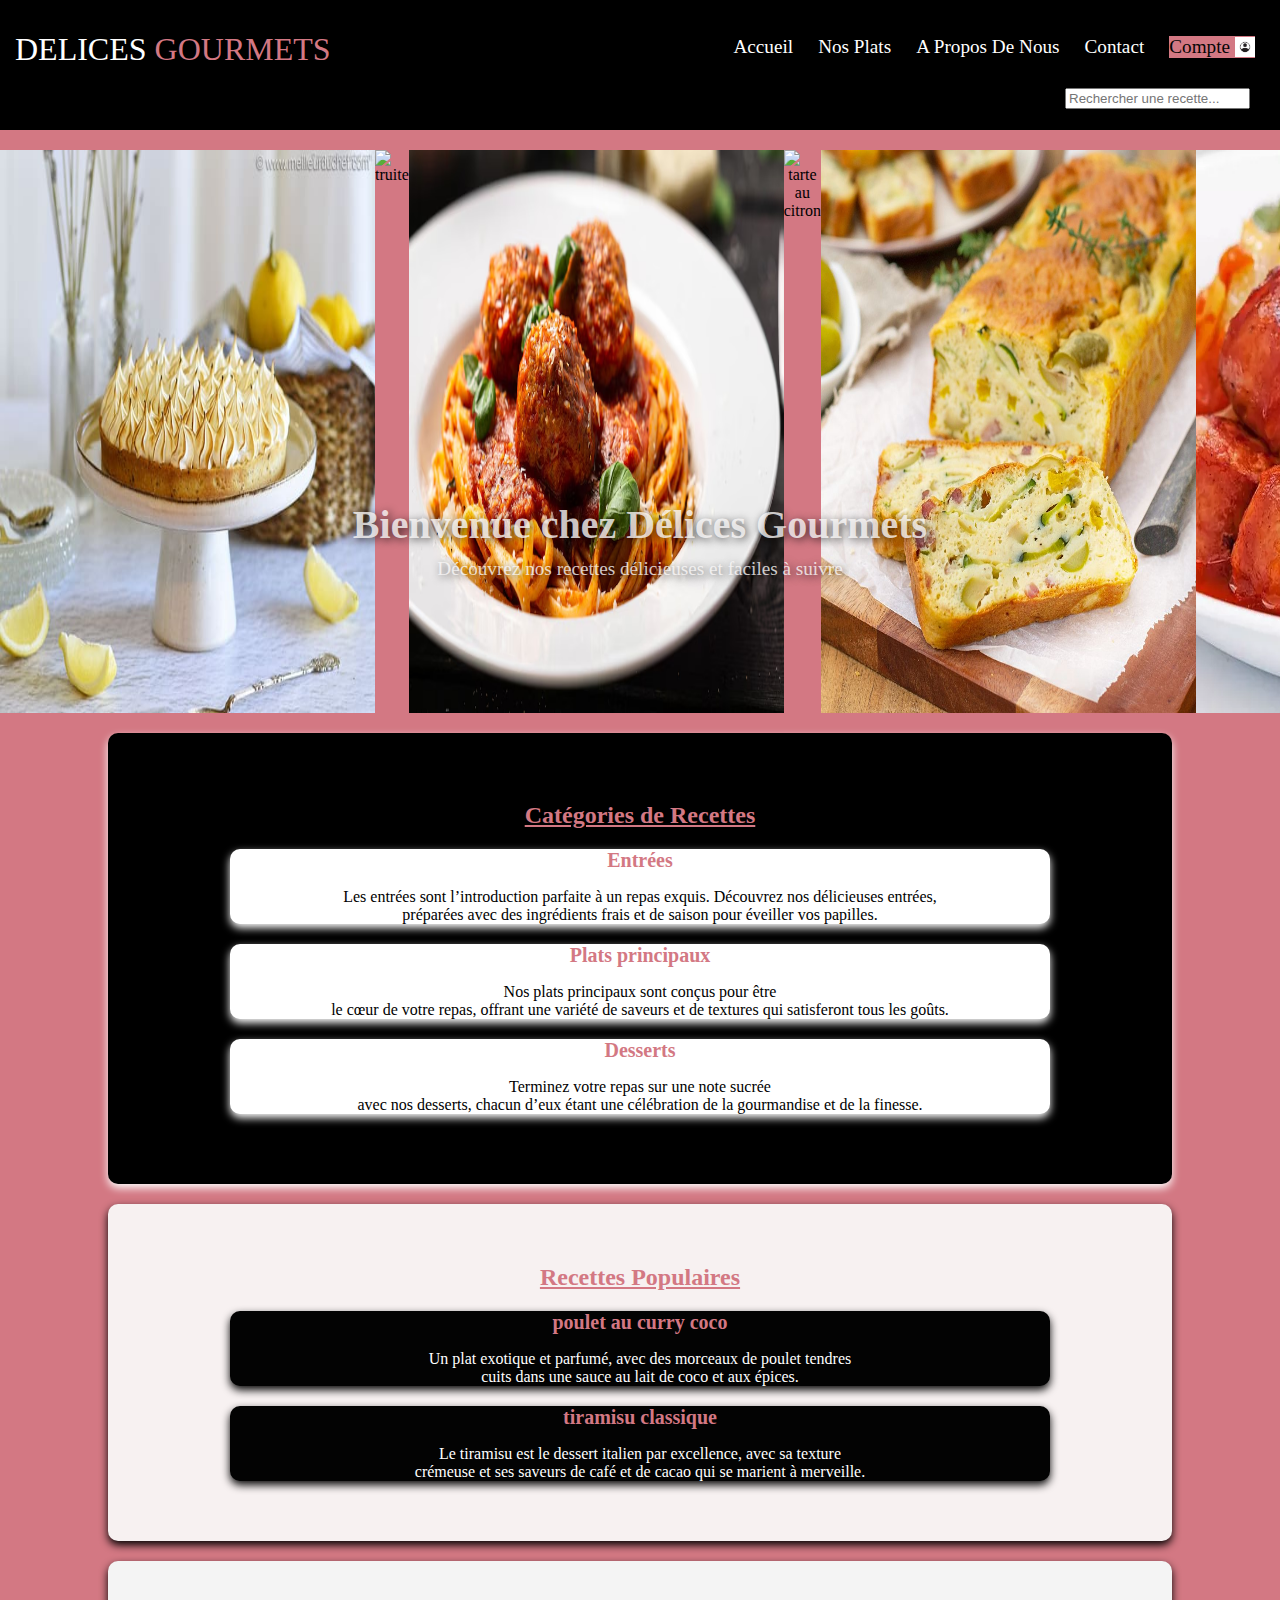
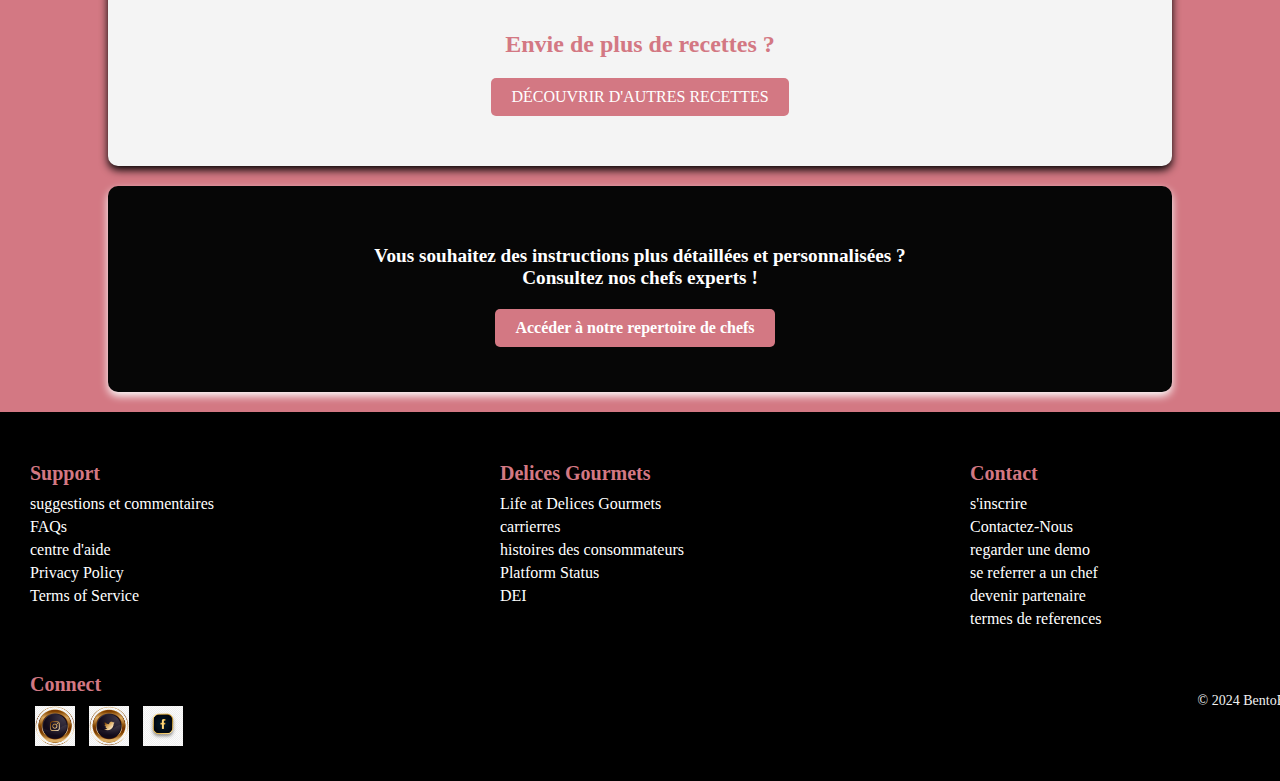
==== commit ff3e692d: "nouveau" ====
--- a/index.html
+++ b/index.html
@@ -15,9 +15,8 @@
             <nav>
                 <input type="checkbox" id="menu-toggle">
                 <label for="menu-toggle" class="menu-icon">&#9776;</label>
-                <ul class="menu"><!-- les onglets ou liens de navigation dans le header ici sont les memes que pour 
-                    le fichier index pour maintenir la coherence dans le css-->
-                    <li> <a href="index.html"> Acceuil</a></li>
+                <ul class="menu">
+                    <li> <a href="index.html"> Accueil</a></li>
                     <li><a href="html/plats.html">Nos plats</a></li>
                     <li> <a href="html/about.html"> A propos de nous</a></li>
                     <li><a href="html/contact.html">contact</a></li>
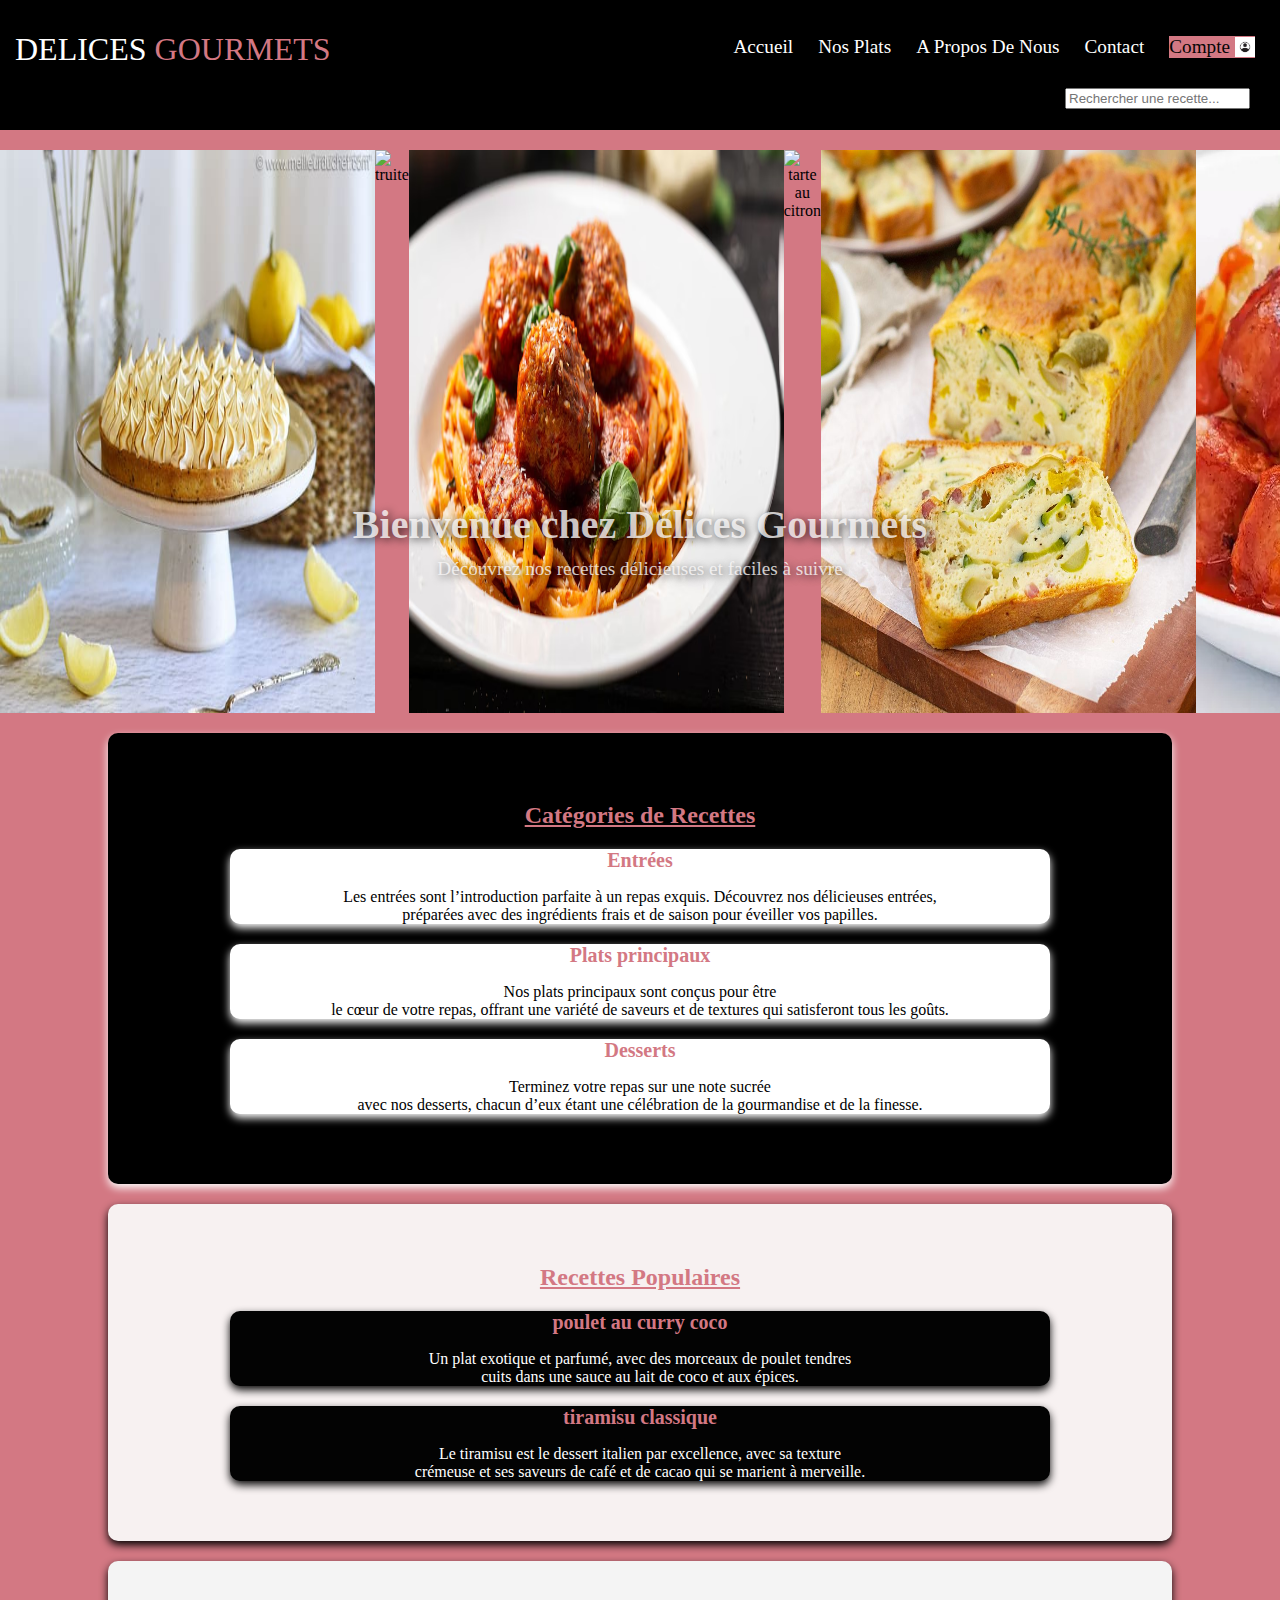
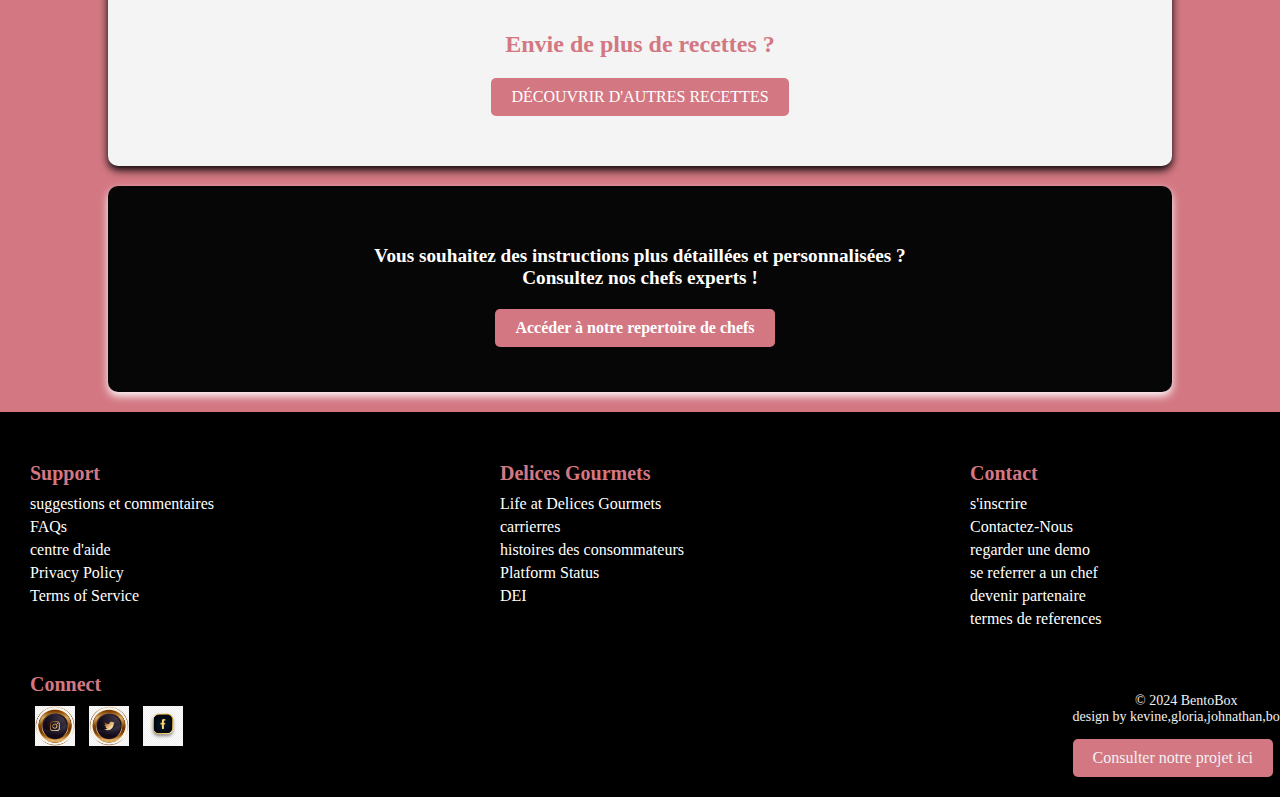
==== commit 53027d2a: "nouveau" ====
--- a/index.html
+++ b/index.html
@@ -111,7 +111,7 @@
                 <h2>Envie de plus de recettes ?</h2>
                 <a href="html/plats.html" class="discover-button">Découvrir d'autres recettes</a>
             </section>
-            <!-- Newsletter -->
+            <!-- pages chefs -->
             <section class="chefs">
                 <p class="chefs-intro">Vous souhaitez des instructions plus détaillées et personnalisées ?<br> Consultez nos chefs experts !</p>
                 <ul class="chefs-links">
@@ -151,7 +151,7 @@
                         <li><a href="html/connexion.html">s'inscrire</a></li>
                         <li><a href="#">Contactez-Nous</a></li>
                         <li><a href="#">regarder une demo</a></li>
-                        <li><a href="#">se referrer a un chef</a></li>
+                        <li><a href="html/chefs.html">se referrer a un chef</a></li>
                         <li><a href="#">devenir partenaire</a></li>
                         <li><a href="#">termes de references</a></li>
                     </ul>
@@ -167,10 +167,15 @@
 
                 <div class="row">
                     <div class="col-md-12">
-                        <p class="copyright">&copy; 2024 BentoBox</p>
-                    </div>
+                        <p class="copyright">
+                            &copy; 2024 BentoBox <br> design by kevine,gloria,johnathan,bouba
+                         </p>
+                         <div class="projet">
+                            <a href="https://github.com/kevine09/projet.git" class="button-link">Consulter notre projet ici</a>
+                        </div>
                 </div>
             </div>
+        </div>
         </div>
     </footer>
 </body>
--- a/style/style.css
+++ b/style/style.css
@@ -405,6 +405,20 @@
     margin-left: auto;
     margin-right: auto;
 }
+.button-link {
+    display: inline-block;
+    padding: 10px 20px;
+    background-color: rgb(211, 120, 131); 
+    color: #f1f1f1;
+    text-decoration: none;
+    border-radius: 5px;
+    text-align: center;
+}
+
+.button-link:hover {
+    background-color: #0056b3; /* Changez cette couleur selon vos besoins */
+}
+
 /* Responsive Footer Styles */
 @media (max-width: 768px) {
     footer .col-md-3 {
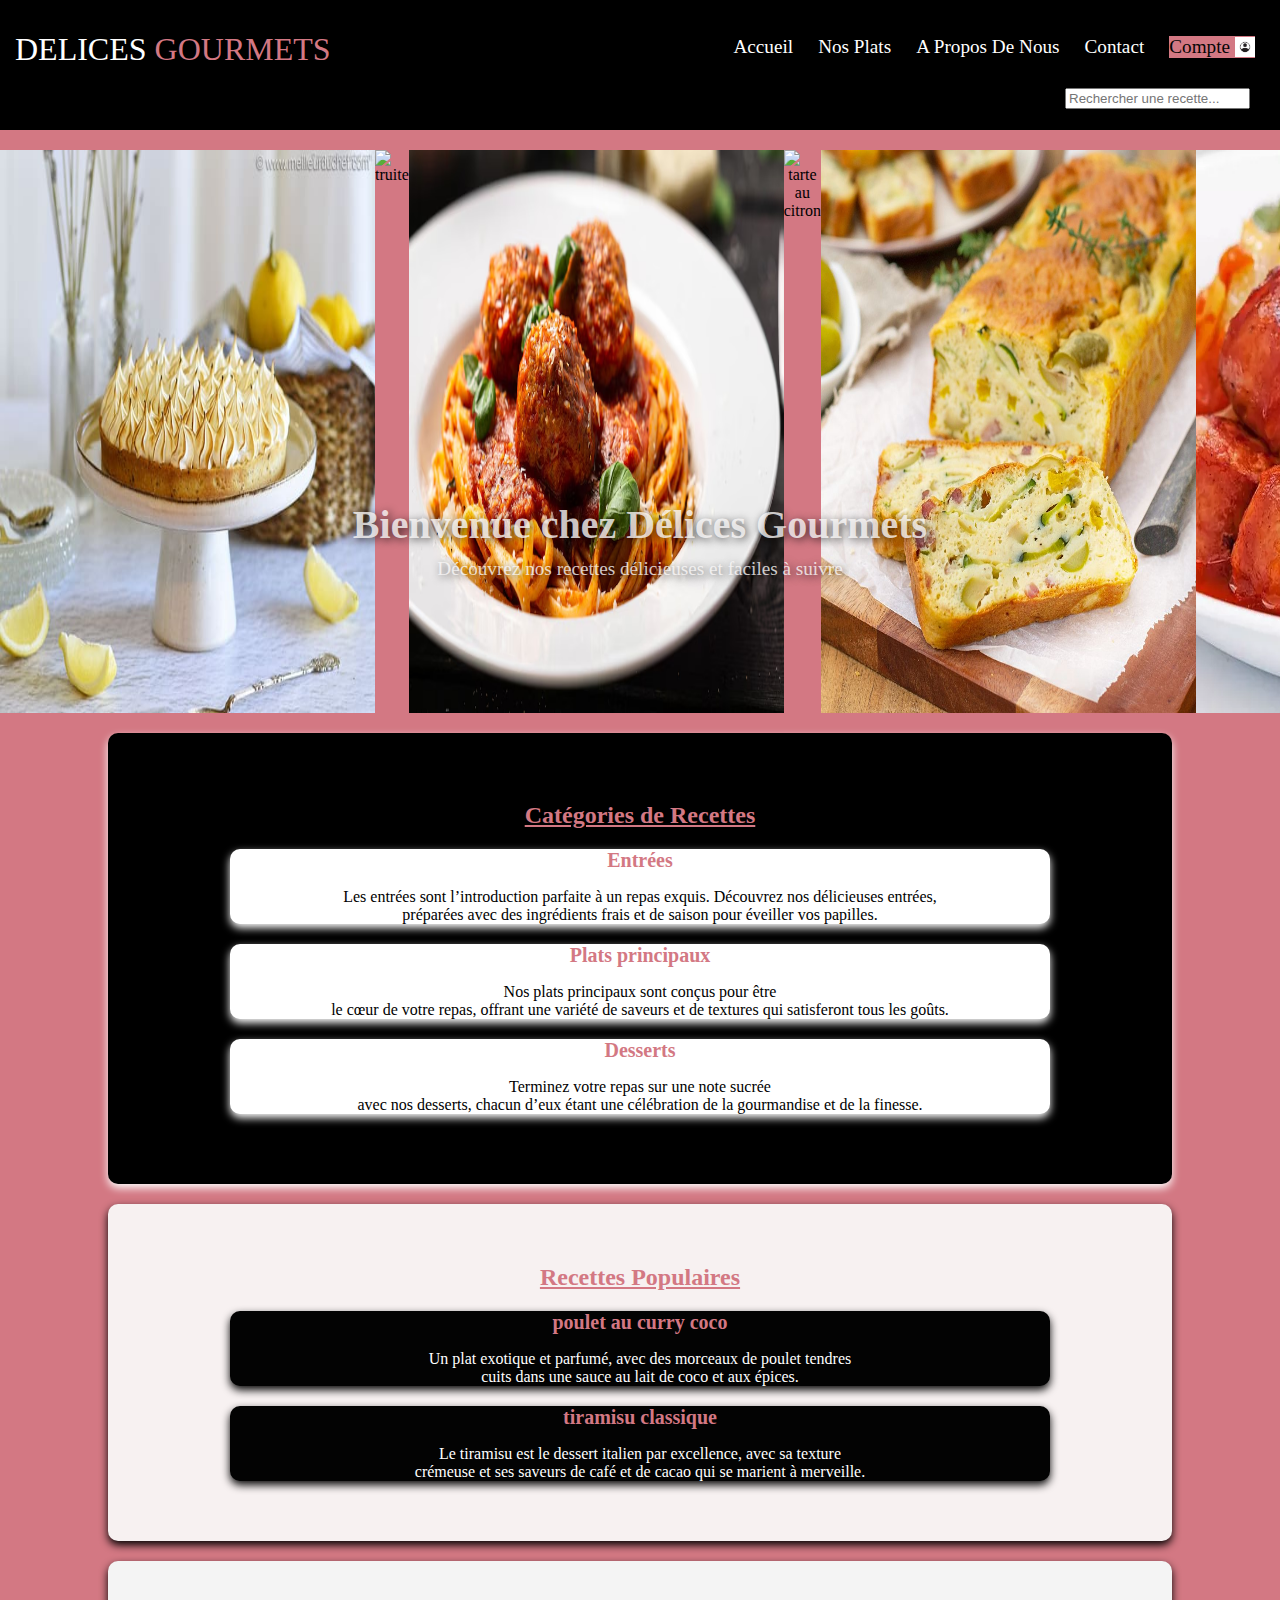
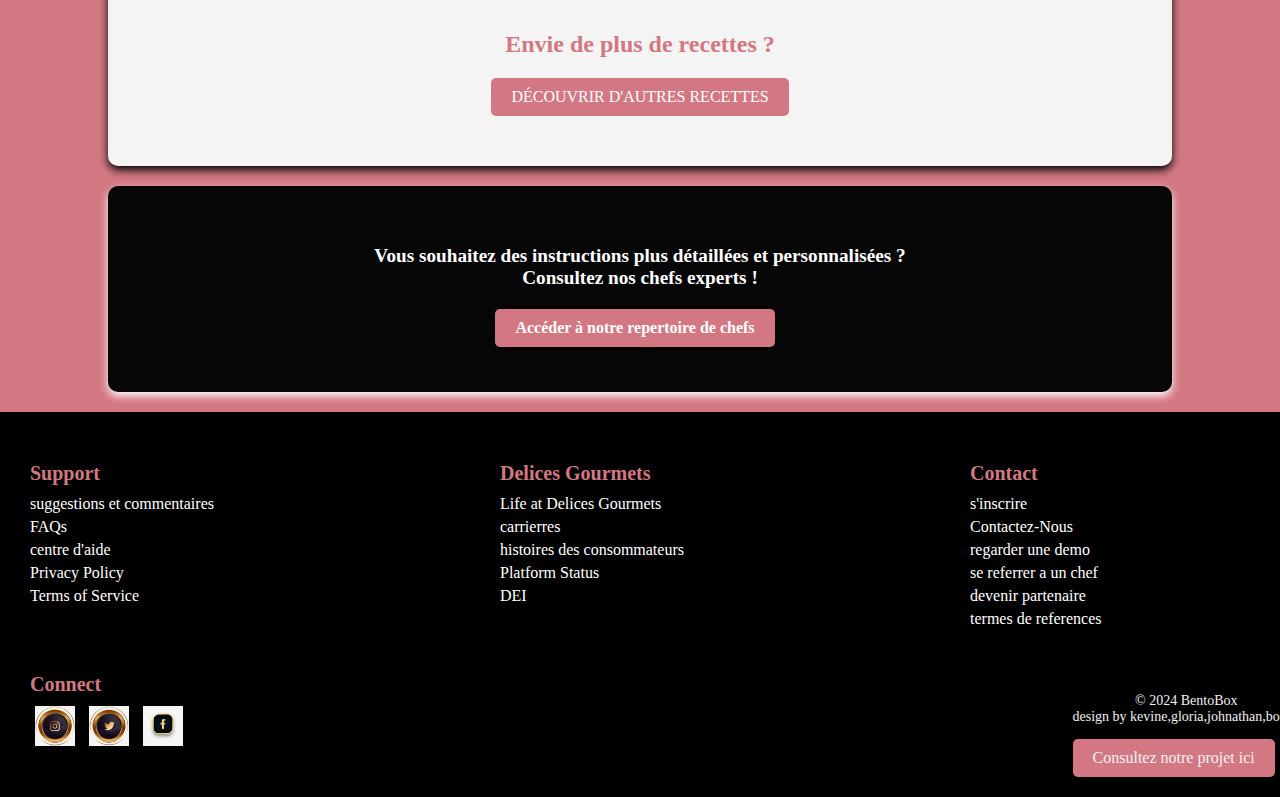
==== commit 45e10344: "nouveau" ====
--- a/index.html
+++ b/index.html
@@ -171,7 +171,7 @@
                             &copy; 2024 BentoBox <br> design by kevine,gloria,johnathan,bouba
                          </p>
                          <div class="projet">
-                            <a href="https://github.com/kevine09/projet.git" class="button-link">Consulter notre projet ici</a>
+                            <a href="https://github.com/kevine09/projet.git" class="button-link">Consultez notre projet ici</a>
                         </div>
                 </div>
             </div>
